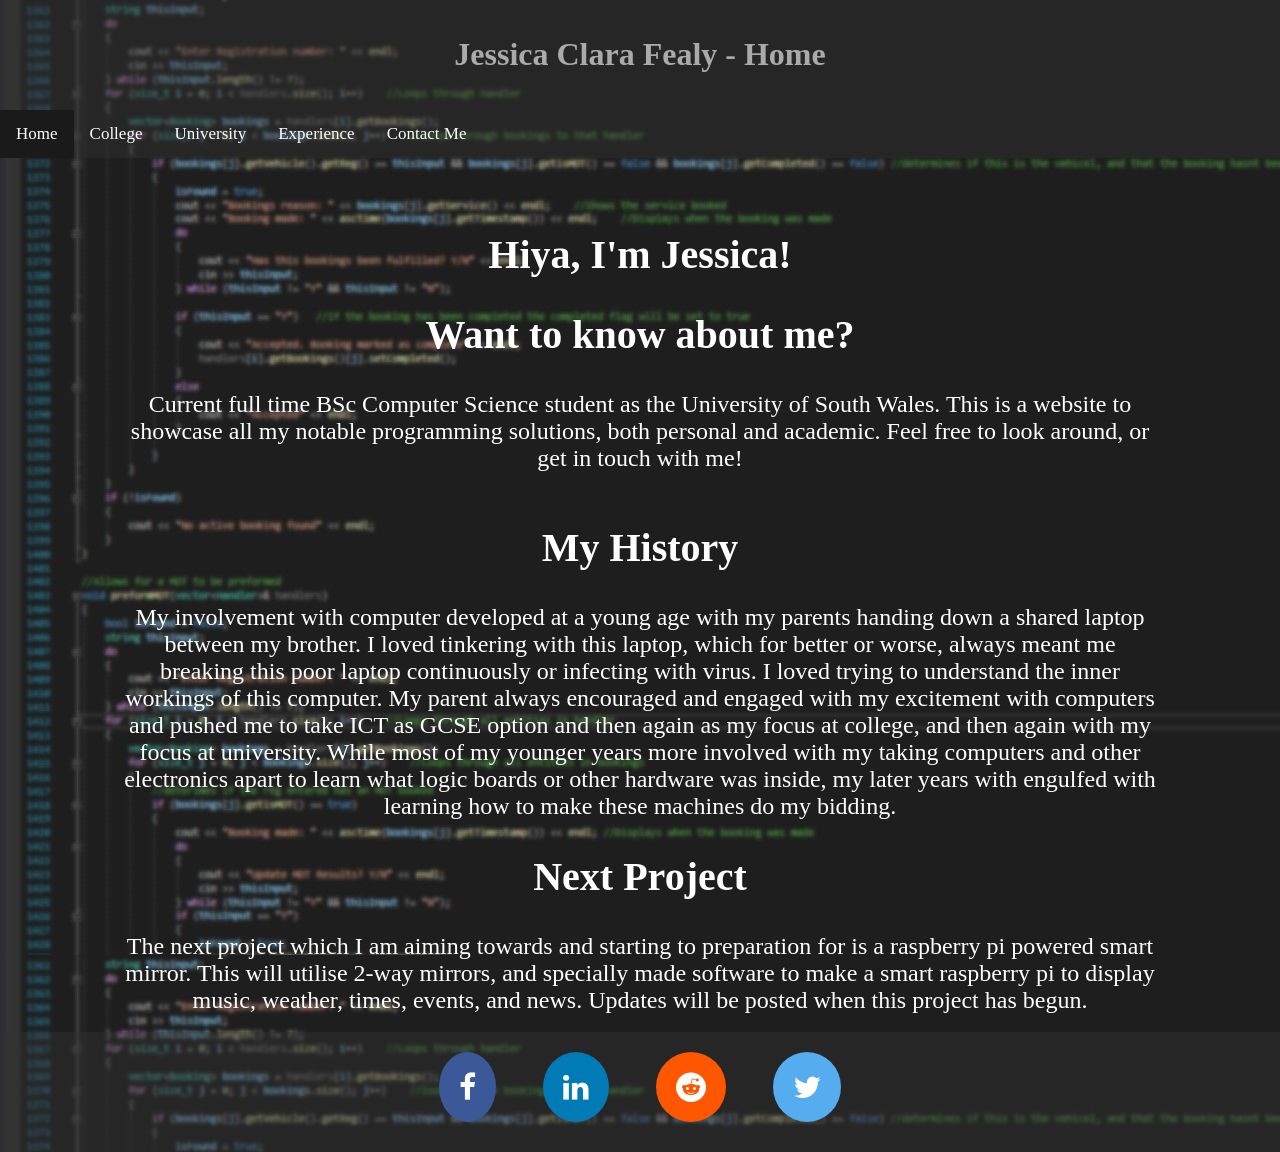
==== index.html @ 7e086e73 "Added social links" ====
<!DOCTYPE html>
<html class="home-bg">
<head>
<meta name="viewport" content="width=device-width, initial-scale=1">
<link rel="stylesheet" href="https://cdnjs.cloudflare.com/ajax/libs/font-awesome/4.7.0/css/font-awesome.min.css">
<link rel="stylesheet" href="https://cdnjs.cloudflare.com/ajax/libs/font-awesome/4.7.0/css/font-awesome.min.css">
<link rel="stylesheet" href="style/style.css">

</head>
<body style="font-family:Verdana;color:#aaaaaa; ">

<div class ="mainHead">
  <h1>Jessica Clara Fealy - Home</h1>
</div>

<div class="topnav" id="myTopnav">
  <a href="index.html" class="active">Home</a>
  <a href="College.html">College</a>
  <a href="University.html">University</a>
  <a href="Experience.html">Experience</a>
  <a href="contactMe.html">Contact Me</a>
  <a href="javascript:void(0);" class="icon" onclick="myFunction()">
    <i class="fa fa-bars"></i>
  </a>
</div>
<div id="wrapper">
<div class="mainSubject">
<h2>Hiya, I'm Jessica!</h2>
<h2>Want to know about me?</h2>
<p1>Current full time BSc Computer Science student as the University of South Wales. This is a website to showcase all my notable programming solutions, both personal and academic. Feel free to look around, or get in touch with me!  </p1>
<br/><br/>
<h2>My History</h2>
<p1>My involvement with computer developed at a young age with my parents handing down a shared laptop between my brother. I loved tinkering with this laptop, which for better or worse, always meant me breaking this poor laptop continuously or infecting with virus. I loved trying to understand the inner workings of this computer. My parent always encouraged and engaged with my excitement with computers and pushed me to take ICT as GCSE option and then again as my focus at college, and then again with my focus at university.  While most of my younger years more involved with my taking computers and other electronics apart to learn what logic boards or other hardware was inside, my later years with engulfed with learning how to make these machines do my bidding.  </p1>
<h2>Next Project</h2>
<p1>The next project which I am aiming towards and starting to preparation for is a raspberry pi powered smart mirror. This will utilise 2-way mirrors, and specially made software to make a smart raspberry pi to display music, weather, times, events, and news. Updates will be posted when this project has begun. </p1>
</div>
<br/>
</div>
<div class="footer">
   <div class="social-media hidden-xs">
            <li>
                <a href="https://www.facebook.com/JessicaClaraFealy" class="fa fa-facebook"></a>
            </li>
            <li>
                <a href="https://www.linkedin.com/in/jessica-fealy-00b0a717b/" class="fa fa-linkedin"></a>
            </li>
            <li>
				<a href="https://www.reddit.com/user/JessicaClara" class="fa fa-reddit"></a>
            </li>
            <li>
				<a href="https://twitter.com/Jessicafealy" class="fa fa-twitter"></a>
            </li>
            
        </div>
</div>
<script>
function myFunction() {
  var x = document.getElementById("myTopnav");
  if (x.className === "topnav") {
    x.className += " responsive";
  } else {
    x.className = "topnav";
  }
}


</script>

</body>
</html>
---- style/style.css ----
* {
  box-sizing: border-box;
}
body{
	
	/*background-repeat: no-repeat;*/

}
html, body{height:100%; margin:0;}
header{height:50px;}
footer{height:50px;}
.home-bg{
	background-image: url("background_Home.jpg");
}
.college-bg{
	background-image: url("collegeBackground.jpg");
}
.universtiy-bg{
background-image: url("collegeBackground.jpg");
}
#wrapper{
	max-width: 90%;
	margin: 0 auto;
	padding-top:40px;

}
.mainSubject{
	text-align:center;
	padding-left:60px;
	padding-right:60px;
/*background-color: rgba(51,51,51,0.4);*/
  word-wrap: break-word;
}
h2{
	font-size:40px;
	color:white;
}

p1{
	width: 100%;
    font-size: 1.5em;
    font-weight: 300;
    text-align: center;
	color:white;
}

.mainHead{
  background-color: rgba(51,51,51,0.4);
	padding:15px;
	text-align:center;
}
.menu {
  float:left;
  width:20%;
  text-align:center;
}
.menu a {
  background-color:#e5e5e5;
  padding:8px;
  margin-top:7px;
  display:block;
  width:100%;
  color:black;
}
.main {
  float:left;
  width:60%;
  padding:0 20px;
}
.right {
  background-color:#e5e5e5;
  float:left;
  width:20%;
  padding:15px;
  margin-top:7px;
  text-align:center;
}

@media only screen and (max-width:620px) {
  /* For mobile phones: */
  .menu, .main, .right {
    width:100%;
  }
}

.topnav {
  overflow: hidden;
  background-color: rgba(51,51,51,0.4);
}

/*Text in menu*/
.topnav a {
  float: left;
  display: block;
  color: white;
  text-align: center;
  padding: 14px 16px;
  text-decoration: none;
  font-size: 17px;

}

/*Hovering over menu*/
.topnav a:hover {
  background-color: #1a1a1a;;
  color: white;
}

/*Active menu choice*/
.topnav a.active {
  background-color: #1a1a1a;
  color: white;
}

.topnav .icon {

  display: none;
}

@media screen and (max-width: 600px) {
  .topnav a:not(:first-child) {display: none;}
  .topnav a.icon {
    float: right;
    display: block;
  }
}

@media screen and (max-width: 600px) {
  .topnav.responsive {position: relative;}
  .topnav.responsive .icon {
    position: absolute;
    right: 0;
    top: 0;
  }
  .topnav.responsive a {
    float: none;
    display: block;
    text-align: left;

  }
}
* {box-sizing:border-box}

/* Slideshow container */
.slideshow-container {
  max-width: 1000px;
  position: relative;
  margin: auto;
}

/* Hide the images by default */
.mySlides {
  display: none;
}

/* Next & previous buttons */
.prev, .next {
  cursor: pointer;
  position: absolute;
  top: 50%;
  width: auto;
  margin-top: -22px;
  padding: 16px;
  color: white;
  font-weight: bold;
  font-size: 18px;
  transition: 0.6s ease;
  border-radius: 0 3px 3px 0;
  user-select: none;
}

/* Position the "next button" to the right */
.next {
  right: 0;
  border-radius: 3px 0 0 3px;
}

/* On hover, add a black background color with a little bit see-through */
.prev:hover, .next:hover {
  background-color: rgba(0,0,0,0.8);
}

/* Caption text */
.text {
  color: #f2f2f2;
  font-size: 15px;
  padding: 8px 12px;
  position: absolute;
  bottom: 8px;
  width: 100%;
  text-align: center;
}

/* Number text (1/3 etc) */
.numbertext {
  color: #f2f2f2;
  font-size: 12px;
  padding: 8px 12px;
  position: absolute;
  top: 0;
}

video {
  width: 80%;
  height: auto;
  display: block;
  margin: 0 auto;
}
/* The dots/bullets/indicators */
.dot {
  cursor: pointer;
  height: 15px;
  width: 15px;
  margin: 0 2px;
  background-color: #bbb;
  border-radius: 50%;
  display: inline-block;
  transition: background-color 0.6s ease;
}

.active, .dot:hover {
  background-color: #717171;
}

/* Fading animation */
.fade {
  -webkit-animation-name: fade;
  -webkit-animation-duration: 1.5s;
  animation-name: fade;
  animation-duration: 1.5s;
}

@-webkit-keyframes fade {
  from {opacity: .4}
  to {opacity: 1}
}

@keyframes fade {
  from {opacity: .4}
  to {opacity: 1}
}
.sidebar {
  margin: 0;
  padding: 0;
  width: 200px;

  position: absolute;

  overflow: auto;
}

.sidebar a {
  display: block;
  color: White;
  padding: 16px;
  text-decoration: none;
}
 
.sidebar a.active {
  background-color: #1a1a1a;
  color: white;
}

.sidebar a:hover:not(.active) {
  background-color: #555;
  color: white;
}

div.content {
  margin-left: 200px;
  padding: 1px 16px;
  height: 1000px;
}

@media screen and (max-width: 700px) {
  .sidebar {
    width: 100%;
    height: auto;
    position: relative;
  }
  .sidebar a {float: left;}
  div.content {margin-left: 0;}
}

@media screen and (max-width: 400px) {
  .sidebar a {
    text-align: center;
    float: none;
  }
}



.footer {

  height: 120px;
  left: 0;
  bottom: 0;
  width: 100%;
  background-color:rgba(51,51,51,0.4);
  color: white;
  text-align: center;
  position: relative;
}
.footer .social-media {
    display: flex;
    width: 450px;
    margin: 0 auto;
}

.footer .social-media > li {
    list-style: none;
    display: inline-block;
    margin: 10px auto;
    font-size: 20px;
    padding: 10px 10px;
}

.fa {
  padding: 20px;
  font-size: 30px;

  border-radius: 50%;
  text-decoration: none;
}
/* Add a hover effect if you want */
.fa:hover {
  opacity: 0.7;
}

/* Set a specific color for each brand */


.fa-facebook {
   background: #3B5998;
  color: white;
}

.fa-twitter {
  background: #55ACEE;
  color: white;
}
.fa-linkedin {
  background: #007bb5;
  color: white;
}
.fa-linkedin {
  background: #007bb5;
  color: white;
}
.fa-reddit {
  background: #ff5700;
  color: white;
}
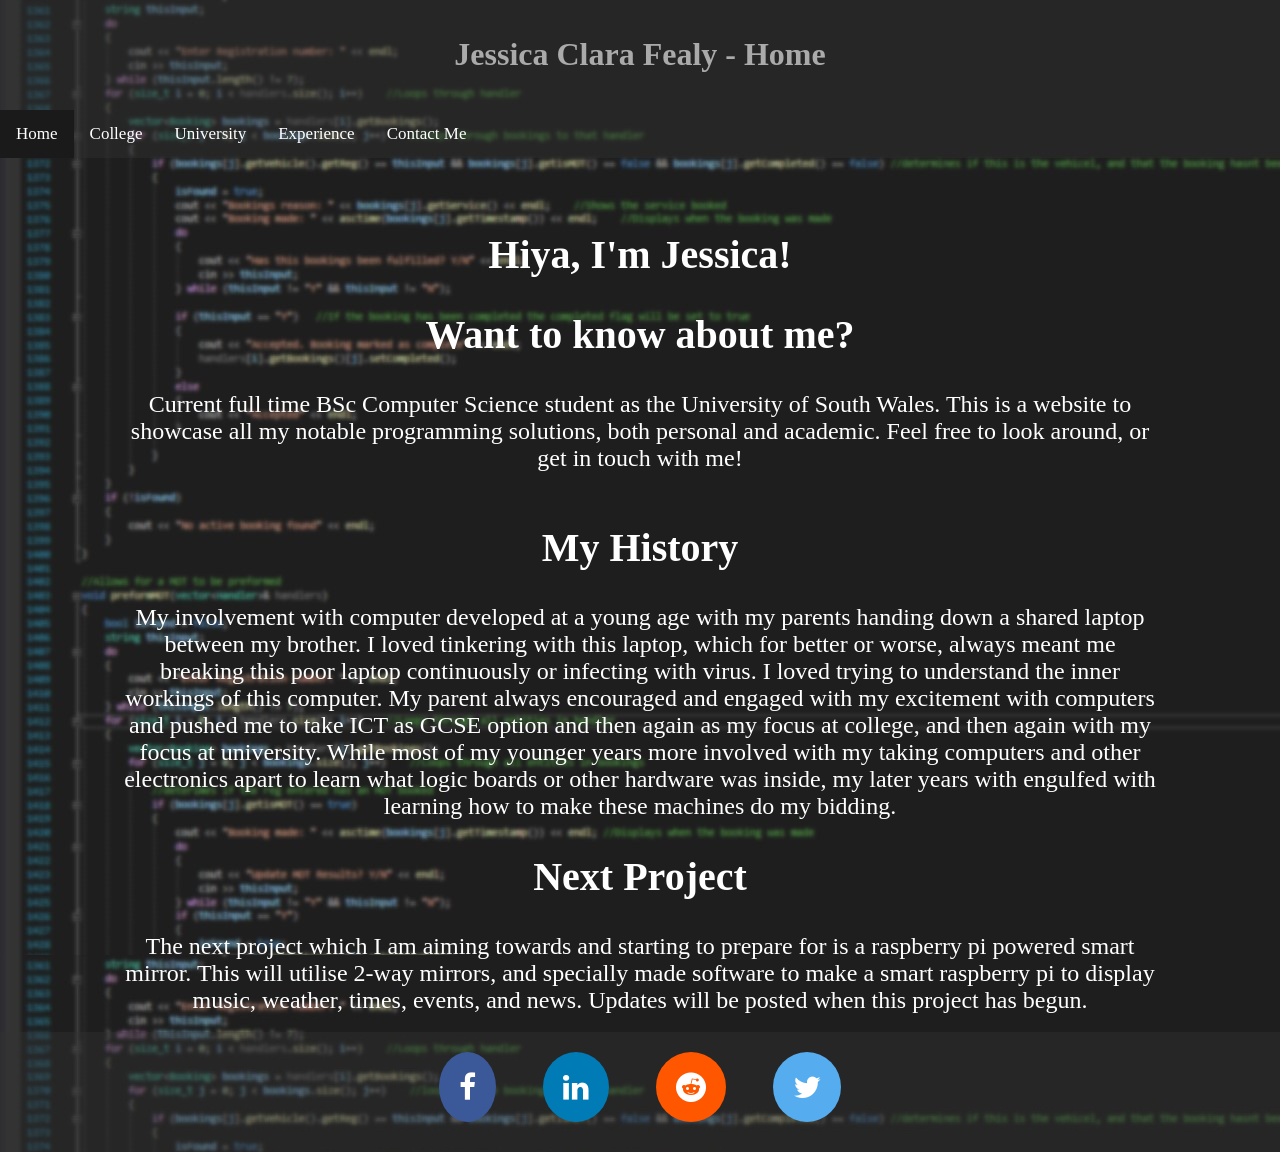
==== commit fcd70a54: "Correcting spelling" ====
--- a/index.html
+++ b/index.html
@@ -32,7 +32,7 @@
 <h2>My History</h2>
 <p1>My involvement with computer developed at a young age with my parents handing down a shared laptop between my brother. I loved tinkering with this laptop, which for better or worse, always meant me breaking this poor laptop continuously or infecting with virus. I loved trying to understand the inner workings of this computer. My parent always encouraged and engaged with my excitement with computers and pushed me to take ICT as GCSE option and then again as my focus at college, and then again with my focus at university.  While most of my younger years more involved with my taking computers and other electronics apart to learn what logic boards or other hardware was inside, my later years with engulfed with learning how to make these machines do my bidding.  </p1>
 <h2>Next Project</h2>
-<p1>The next project which I am aiming towards and starting to preparation for is a raspberry pi powered smart mirror. This will utilise 2-way mirrors, and specially made software to make a smart raspberry pi to display music, weather, times, events, and news. Updates will be posted when this project has begun. </p1>
+<p1>The next project which I am aiming towards and starting to prepare for is a raspberry pi powered smart mirror. This will utilise 2-way mirrors, and specially made software to make a smart raspberry pi to display music, weather, times, events, and news. Updates will be posted when this project has begun. </p1>
 </div>
 <br/>
 </div>
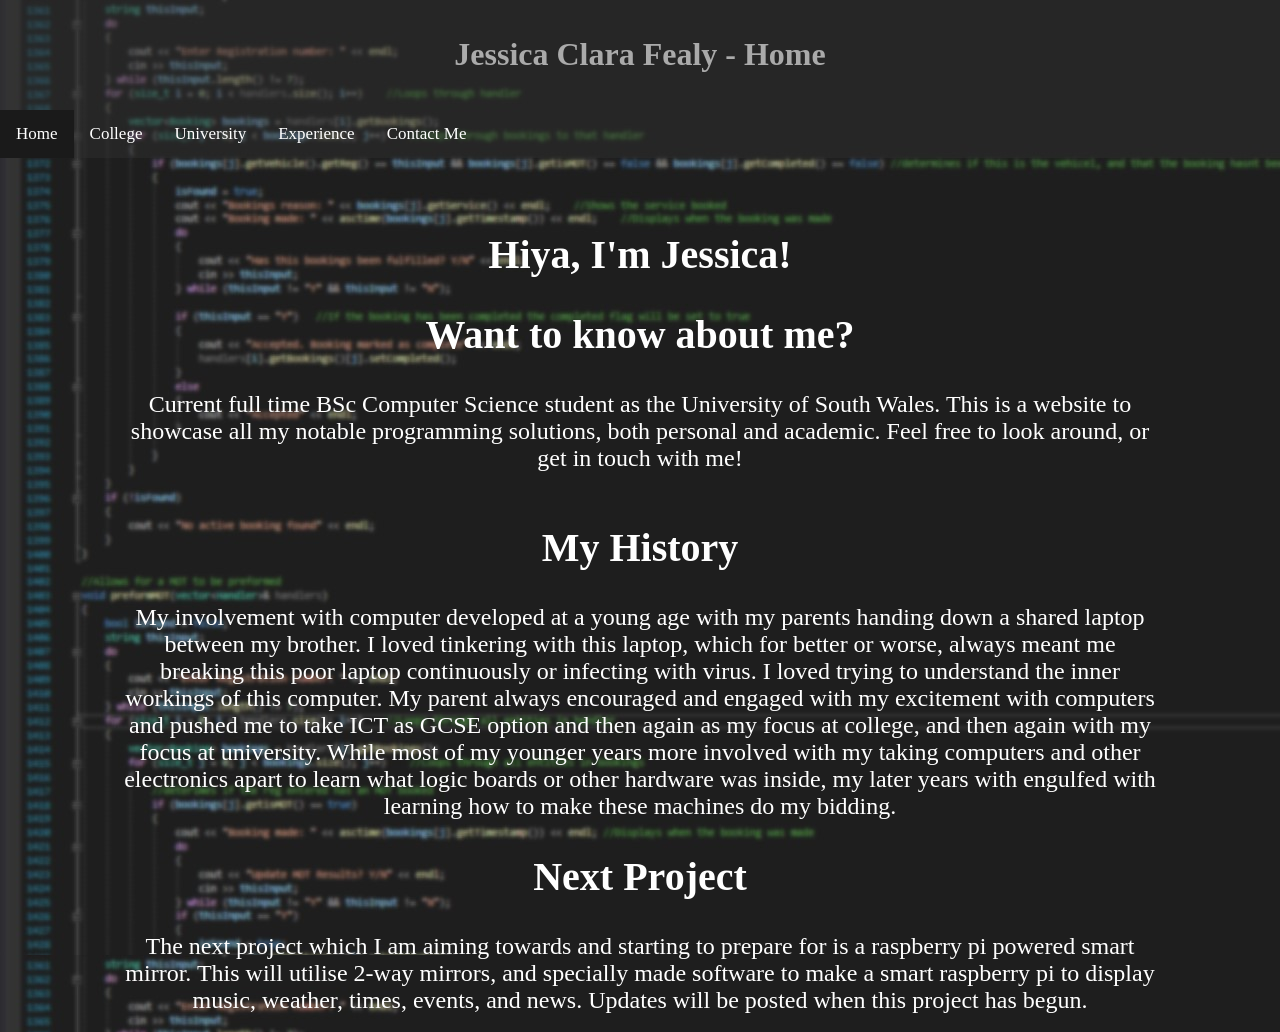
==== commit 8a35267e: "Removed footer Footer contained bug which I was unable to solve. Footer will be readded when this bu" ====
--- a/index.html
+++ b/index.html
@@ -36,23 +36,7 @@
 </div>
 <br/>
 </div>
-<div class="footer">
-   <div class="social-media hidden-xs">
-            <li>
-                <a href="https://www.facebook.com/JessicaClaraFealy" class="fa fa-facebook"></a>
-            </li>
-            <li>
-                <a href="https://www.linkedin.com/in/jessica-fealy-00b0a717b/" class="fa fa-linkedin"></a>
-            </li>
-            <li>
-				<a href="https://www.reddit.com/user/JessicaClara" class="fa fa-reddit"></a>
-            </li>
-            <li>
-				<a href="https://twitter.com/Jessicafealy" class="fa fa-twitter"></a>
-            </li>
-            
-        </div>
-</div>
+
 <script>
 function myFunction() {
   var x = document.getElementById("myTopnav");
--- a/style/style.css
+++ b/style/style.css
@@ -2,7 +2,10 @@
   box-sizing: border-box;
 }
 body{
-	
+	position: relative;
+    margin: 0;
+    padding-bottom: 6rem;
+    min-height: 100%;
 	/*background-repeat: no-repeat;*/
 
 }
@@ -22,6 +25,7 @@
 	max-width: 90%;
 	margin: 0 auto;
 	padding-top:40px;
+
 
 }
 .mainSubject{
@@ -289,66 +293,58 @@
   }
 }
 
-
-
-.footer {
-
-  height: 120px;
-  left: 0;
-  bottom: 0;
+.Found-list{
+	text-align:left;
+}
+
+
+
+
+.row {
+  display: -ms-flexbox; /* IE10 */
+  display: flex;
+  -ms-flex-wrap: wrap; /* IE10 */
+  flex-wrap: wrap;
+  padding: 0 4px;
+}
+
+/* Create four equal columns that sits next to each other */
+.column {
+  -ms-flex: 25%; /* IE10 */
+  flex: 25%;
+  max-width: 20%;
+  padding: 0 4px;
+}
+
+.column img {
+  margin-top: 8px;
+  vertical-align: middle;
   width: 100%;
-  background-color:rgba(51,51,51,0.4);
-  color: white;
-  text-align: center;
+}
+
+/* Responsive layout - makes a two column-layout instead of four columns */
+@media screen and (max-width: 800px) {
+  .column {
+    -ms-flex: 50%;
+    flex: 50%;
+    max-width: 50%;
+  }
+}
+
+/* Responsive layout - makes the two columns stack on top of each other instead of next to each other */
+@media screen and (max-width: 600px) {
+  .column {
+    -ms-flex: 100%;
+    flex: 100%;
+    max-width: 100%;
+  }
+}
+
+#page-container {
   position: relative;
-}
-.footer .social-media {
-    display: flex;
-    width: 450px;
-    margin: 0 auto;
-}
-
-.footer .social-media > li {
-    list-style: none;
-    display: inline-block;
-    margin: 10px auto;
-    font-size: 20px;
-    padding: 10px 10px;
-}
-
-.fa {
-  padding: 20px;
-  font-size: 30px;
-
-  border-radius: 50%;
-  text-decoration: none;
-}
-/* Add a hover effect if you want */
-.fa:hover {
-  opacity: 0.7;
-}
-
-/* Set a specific color for each brand */
-
-
-.fa-facebook {
-   background: #3B5998;
-  color: white;
-}
-
-.fa-twitter {
-  background: #55ACEE;
-  color: white;
-}
-.fa-linkedin {
-  background: #007bb5;
-  color: white;
-}
-.fa-linkedin {
-  background: #007bb5;
-  color: white;
-}
-.fa-reddit {
-  background: #ff5700;
-  color: white;
-}+  min-height: 100vh;
+}
+
+#content-wrap {
+  padding-bottom: 2.5rem;    /* Footer height */
+}
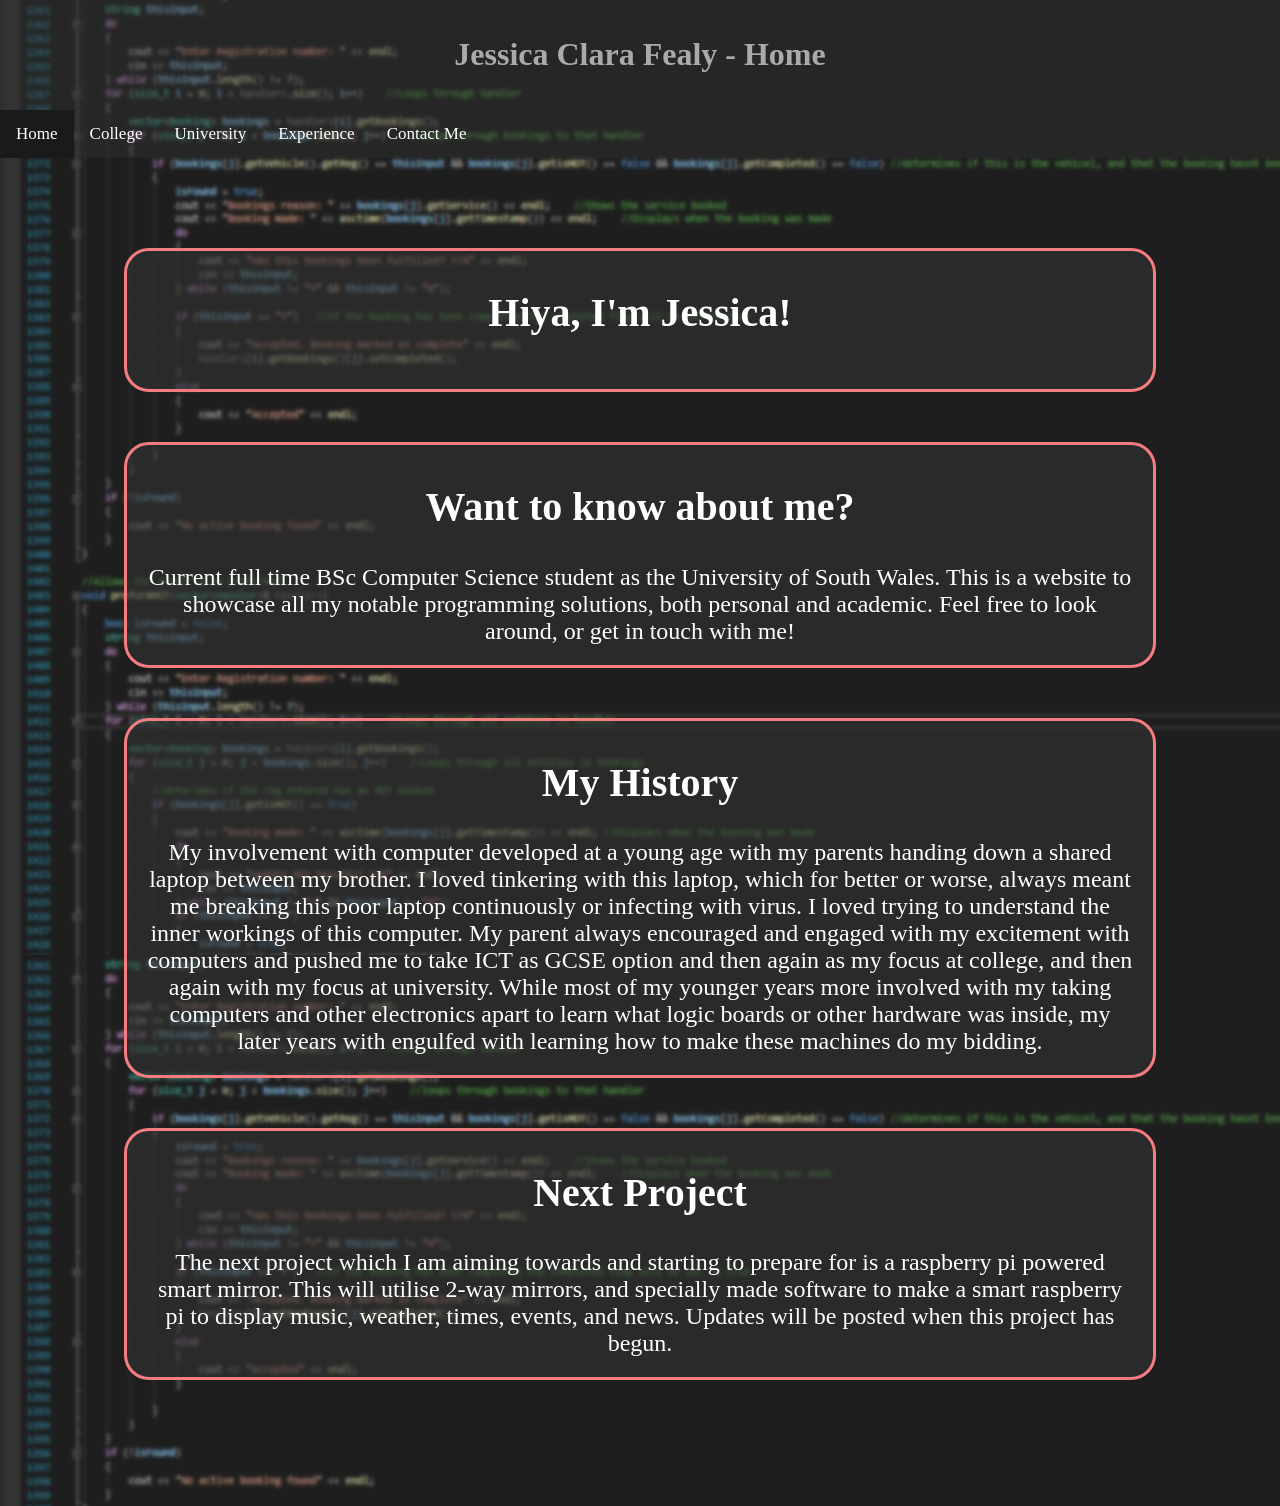
==== commit 025fa08e: "Major changed Changes to layout, colour scheme and content added to cyber security" ====
--- a/index.html
+++ b/index.html
@@ -25,16 +25,26 @@
 </div>
 <div id="wrapper">
 <div class="mainSubject">
+<div class="text-box">
 <h2>Hiya, I'm Jessica!</h2>
+</div>
+<div class="text-box">
 <h2>Want to know about me?</h2>
 <p1>Current full time BSc Computer Science student as the University of South Wales. This is a website to showcase all my notable programming solutions, both personal and academic. Feel free to look around, or get in touch with me!  </p1>
-<br/><br/>
+</div>
+
+<div class="text-box">
 <h2>My History</h2>
 <p1>My involvement with computer developed at a young age with my parents handing down a shared laptop between my brother. I loved tinkering with this laptop, which for better or worse, always meant me breaking this poor laptop continuously or infecting with virus. I loved trying to understand the inner workings of this computer. My parent always encouraged and engaged with my excitement with computers and pushed me to take ICT as GCSE option and then again as my focus at college, and then again with my focus at university.  While most of my younger years more involved with my taking computers and other electronics apart to learn what logic boards or other hardware was inside, my later years with engulfed with learning how to make these machines do my bidding.  </p1>
+</div>
+<div class="text-box">
 <h2>Next Project</h2>
 <p1>The next project which I am aiming towards and starting to prepare for is a raspberry pi powered smart mirror. This will utilise 2-way mirrors, and specially made software to make a smart raspberry pi to display music, weather, times, events, and news. Updates will be posted when this project has begun. </p1>
 </div>
+</div>
 <br/>
+<br/><br/><br/>
+<p1><br/><br/></p1>
 </div>
 
 <script>
--- a/style/style.css
+++ b/style/style.css
@@ -4,14 +4,12 @@
 body{
 	position: relative;
     margin: 0;
-    padding-bottom: 6rem;
     min-height: 100%;
 	/*background-repeat: no-repeat;*/
 
 }
 html, body{height:100%; margin:0;}
-header{height:50px;}
-footer{height:50px;}
+
 .home-bg{
 	background-image: url("background_Home.jpg");
 }
@@ -38,6 +36,7 @@
 h2{
 	font-size:40px;
 	color:white;
+	text-align: center;
 }
 
 p1{
@@ -310,10 +309,11 @@
 
 /* Create four equal columns that sits next to each other */
 .column {
-  -ms-flex: 25%; /* IE10 */
-  flex: 25%;
+  -ms-flex: 50%; /* IE10 */
+  flex: 20%;
   max-width: 20%;
   padding: 0 4px;
+  float:center;
 }
 
 .column img {
@@ -348,3 +348,158 @@
 #content-wrap {
   padding-bottom: 2.5rem;    /* Footer height */
 }
+.found-image:hover{
+  -webkit-filter: blur(1px); /* Safari 6.0 - 9.0 */
+  filter: blur(1px);
+}
+/* Style inputs, select elements and textareas */
+input[type=text], select, textarea{
+  width: 100%;
+  padding: 12px;
+  border: 1px solid #ccc;
+  border-radius: 4px;
+  box-sizing: border-box;
+  resize: vertical;
+}
+
+/* Style the label to display next to the inputs */
+label {
+  padding: 12px 12px 12px 0;
+  display: inline-block;
+}
+
+/* Style the submit button */
+input[type=submit] {
+  background-color: #4CAF50;
+  color: white;
+  padding: 12px 20px;
+  border: none;
+  border-radius: 4px;
+  cursor: pointer;
+  float: right;
+  width:100%;
+}
+
+
+/*Form Start point*/
+/* Style the container */
+.container {
+  border-radius: 5px;
+  background-color: rgba(51,51,51,0.7);
+  padding: 20px;
+}
+
+/* Floating column for inputs: 75% width */
+.col-75 {
+  float: left;
+  width: 100%;
+  margin-top: 6px;
+}
+
+/* Clear floats after the columns */
+.row:after {
+  content: "";
+  display: table;
+  clear: both;
+}
+
+/* Responsive layout - when the screen is less than 600px wide, make the two columns stack on top of each other instead of next to each other */
+@media screen and (max-width: 600px) {
+  .col-25, .col-75, input[type=submit] {
+    width: 100%;
+    margin-top: 0;
+  }
+}
+
+/*Form End point*/
+
+/*Social media link start point*/
+.social-row {
+  display: flex;
+  flex-wrap: wrap;
+
+}
+
+/* Create four equal columns that sits next to each other */
+.social-column {
+  flex: 20%;
+  max-width: 20%;
+  padding-bottom: 20px;
+}
+
+.social-column img {
+  margin-top: 8px;
+  vertical-align: middle;
+  width: 100%;
+}
+
+/* Responsive layout - makes a two column-layout instead of four columns */
+@media screen and (max-width: 800px) {
+  .social-column {
+    flex: 50%;
+    max-width: 50%;
+  }
+}
+
+/* Responsive layout - makes the two columns stack on top of each other instead of next to each other */
+@media screen and (max-width: 600px) {
+  .social-column {
+    flex: 50%;
+    max-width: 50%;
+  }
+}
+
+.fa {
+  padding: 20px;
+  font-size: 30px;
+  width: 100px;
+  text-align: center;
+  text-decoration: none;
+
+}
+/* Add a hover effect if you want */
+.fa:hover {
+  opacity: 0.7;
+}
+/* Facebook */
+.fa-facebook {
+  background: #3B5998;
+  color: white;
+}
+
+/* Twitter */
+.fa-twitter {
+  background: #55ACEE;
+  color: white;
+}
+.fa-reddit {
+  background: #ff5700;
+  color: white;
+}
+.fa-linkedin {
+  background: #007bb5;
+  color: white;
+}
+.fa-instagram {
+  background: #125688;
+  color: white;
+}
+/*Social media end*/
+
+
+
+
+
+.text-box{
+	background-color:rgba(51,51,51,0.6);
+	width:100%;
+	margin-top:50px;
+	padding-right: 20px;
+	padding-left: 20px;
+	padding-bottom: 20px;
+	padding-top: 5px;
+	border-radius: 25px;
+	border-style: solid;
+	border-color:#F57D7F;
+	border-opacity: .4;
+	}
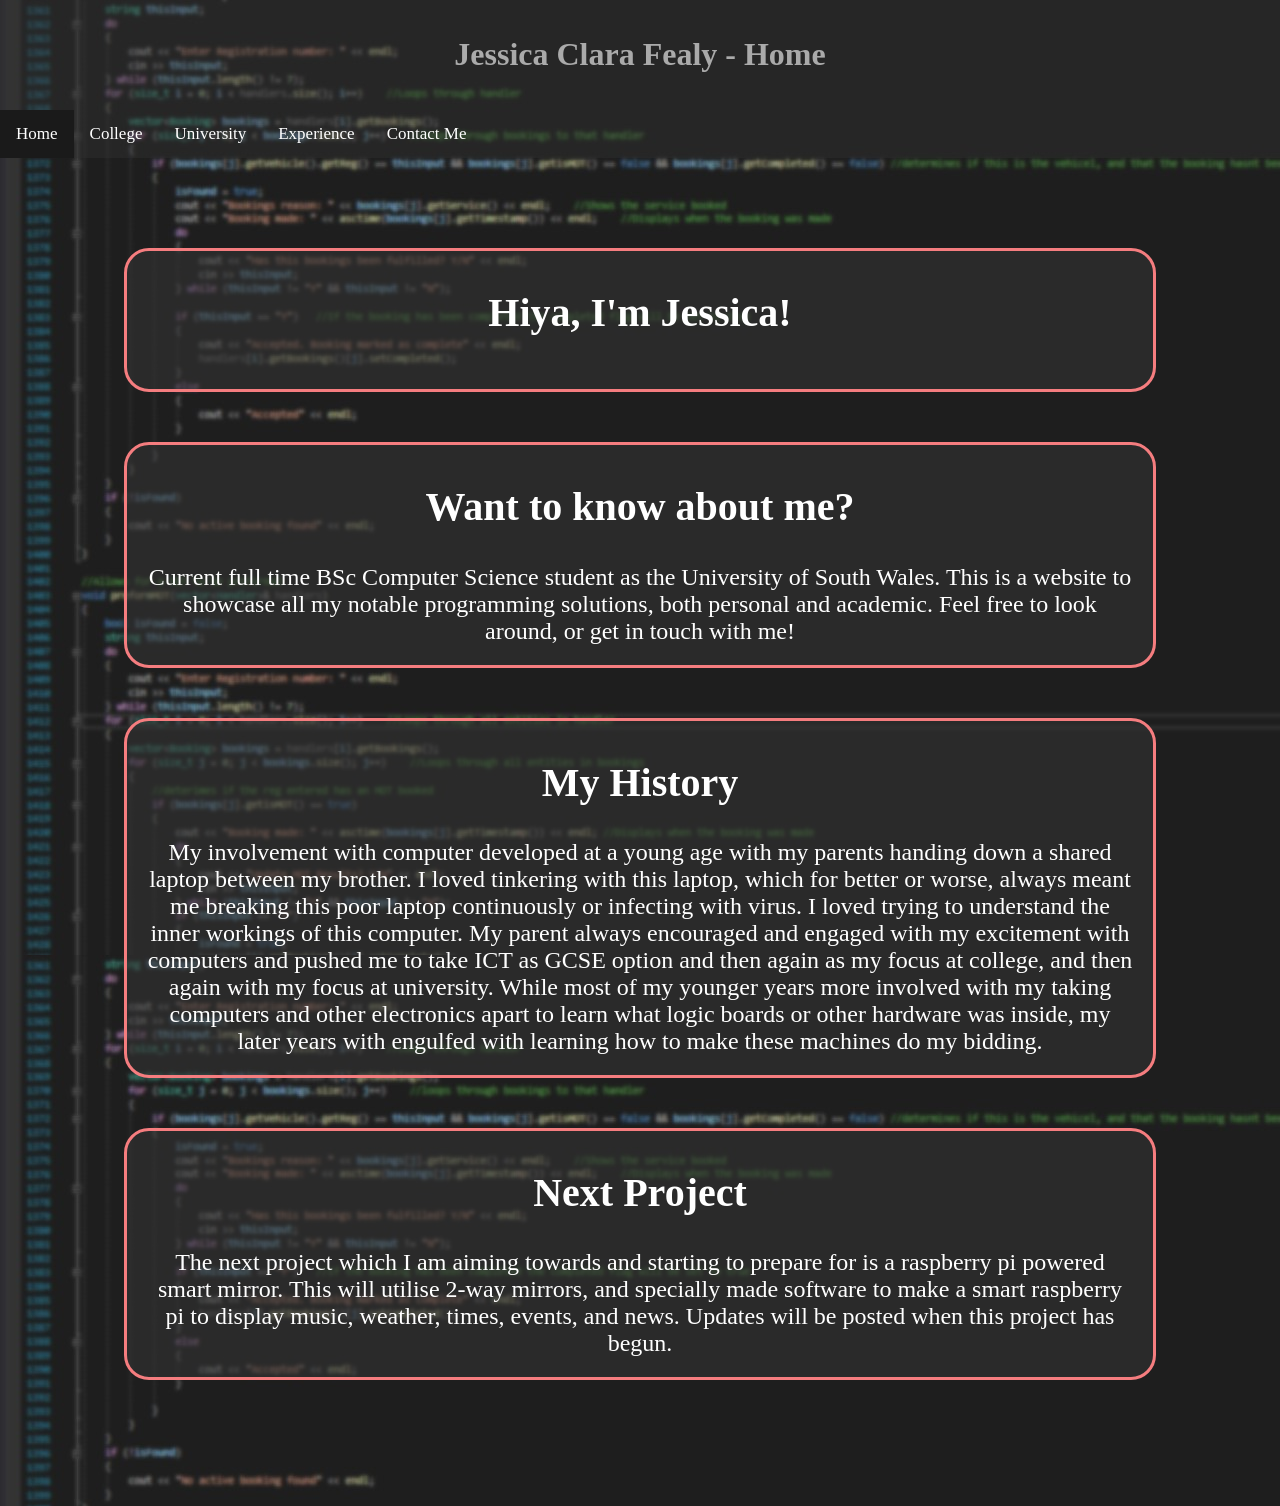
==== commit 21612ddb: "Allows downloading files - test" ====
--- a/index.html
+++ b/index.html
@@ -3,7 +3,8 @@
 <head>
 <meta name="viewport" content="width=device-width, initial-scale=1">
 <link rel="stylesheet" href="https://cdnjs.cloudflare.com/ajax/libs/font-awesome/4.7.0/css/font-awesome.min.css">
-<link rel="stylesheet" href="https://cdnjs.cloudflare.com/ajax/libs/font-awesome/4.7.0/css/font-awesome.min.css">
+
+<link href="https://fonts.googleapis.com/css2?family=Dancing+Script&display=swap" rel="stylesheet">
 <link rel="stylesheet" href="style/style.css">
 
 </head>
@@ -26,7 +27,7 @@
 <div id="wrapper">
 <div class="mainSubject">
 <div class="text-box">
-<h2>Hiya, I'm Jessica!</h2>
+<h2>Hiya, I'm <a class="name">Jessica</a>!</h2>
 </div>
 <div class="text-box">
 <h2>Want to know about me?</h2>
--- a/style/style.css
+++ b/style/style.css
@@ -487,7 +487,11 @@
 /*Social media end*/
 
 
-
+.name:hover{
+color:#FF6EC7;
+font-family: 'Dancing Script', cursive;
+font-size: 125%
+}
 
 
 .text-box{
@@ -502,4 +506,23 @@
 	border-style: solid;
 	border-color:#F57D7F;
 	border-opacity: .4;
-	}+	}
+	
+.download-link{
+max-width:100%;
+text-align:center;
+background-color:red;
+padding-top: 10px;
+padding-bottom: 10px;
+border-radius:10px;
+
+}
+
+.download-link:hover{
+
+opacity:0.5;
+}
+
+.download-box{
+text-decoration: none;
+}
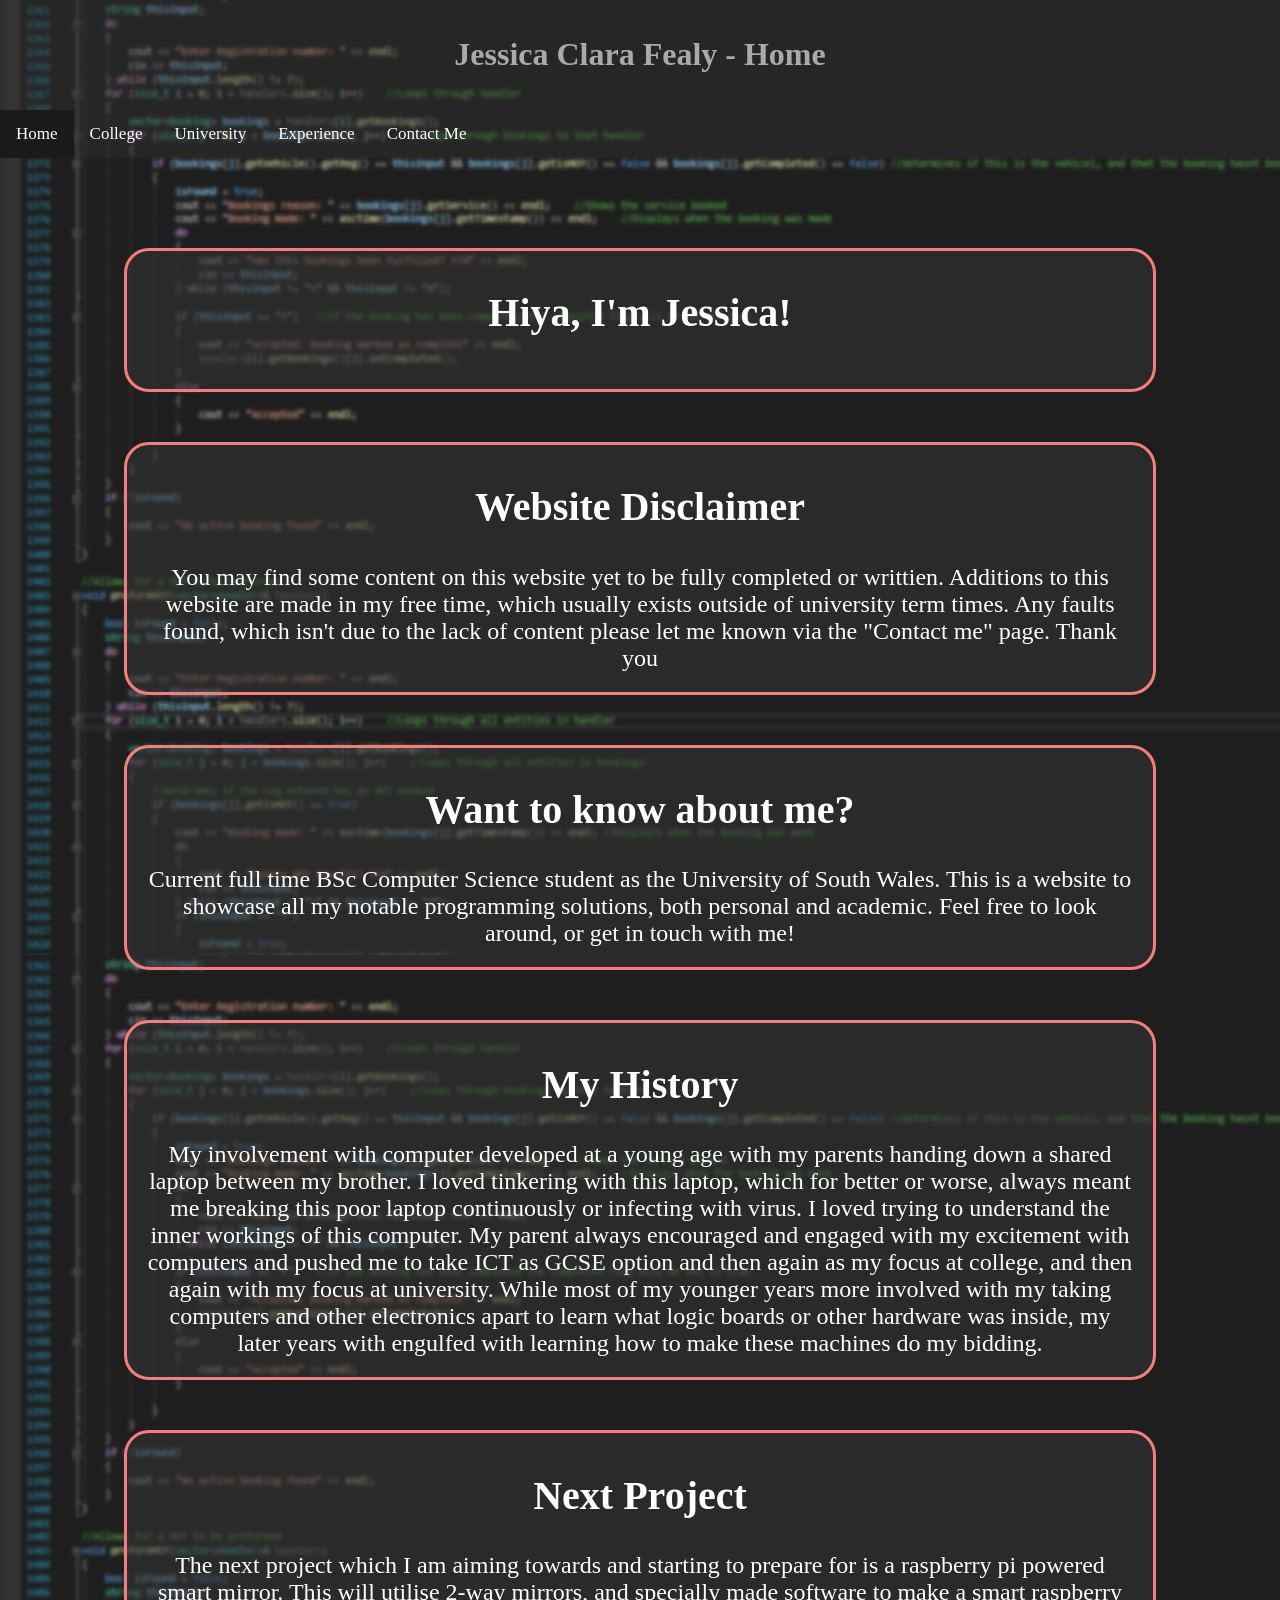
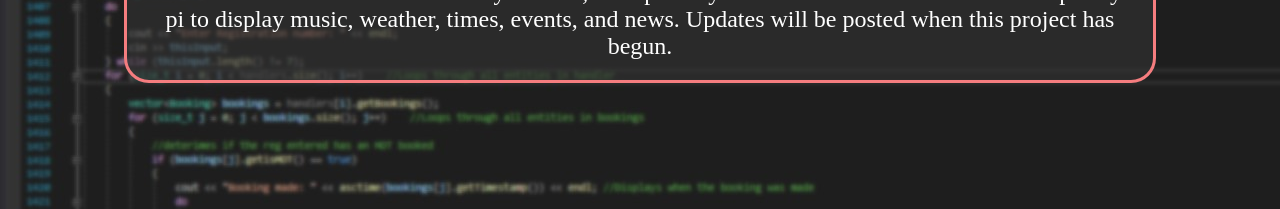
==== commit 1b3735b7: "Update index.html" ====
--- a/index.html
+++ b/index.html
@@ -1,6 +1,8 @@
 <!DOCTYPE html>
-<html class="home-bg">
+<html class="home-bg" lang='en-GB'>
 <head>
+<title>Home</title>
+<meta name ='title' content='Home'>
 <meta name="viewport" content="width=device-width, initial-scale=1">
 <link rel="stylesheet" href="https://cdnjs.cloudflare.com/ajax/libs/font-awesome/4.7.0/css/font-awesome.min.css">
 
@@ -30,6 +32,13 @@
 <h2>Hiya, I'm <a class="name">Jessica</a>!</h2>
 </div>
 <div class="text-box">
+<h2>Website Disclaimer</h2>
+<p1>You may find some content on this website yet to be fully completed or writtien. 
+Additions to this website are made in my free time, which usually exists outside of university term times. 
+Any faults found, which isn't due to the lack of content please let me known via the "Contact me" page. Thank you 
+</p1>
+</div>
+<div class="text-box">
 <h2>Want to know about me?</h2>
 <p1>Current full time BSc Computer Science student as the University of South Wales. This is a website to showcase all my notable programming solutions, both personal and academic. Feel free to look around, or get in touch with me!  </p1>
 </div>
@@ -43,6 +52,13 @@
 <p1>The next project which I am aiming towards and starting to prepare for is a raspberry pi powered smart mirror. This will utilise 2-way mirrors, and specially made software to make a smart raspberry pi to display music, weather, times, events, and news. Updates will be posted when this project has begun. </p1>
 </div>
 </div>
+
+
+
+<script src="d29mk5socxaj4o.cloudfront.net/GitHubPinner.js"></script>
+<div data="https://github.com/JeCFe" class="github-pinner" style="visibility: hidden;"></div>
+
+
 <br/>
 <br/><br/><br/>
 <p1><br/><br/></p1>
--- a/style/style.css
+++ b/style/style.css
@@ -18,6 +18,9 @@
 }
 .universtiy-bg{
 background-image: url("collegeBackground.jpg");
+}
+.software-bg{
+background-image: url("software-background.png");
 }
 #wrapper{
 	max-width: 90%;
@@ -340,14 +343,7 @@
   }
 }
 
-#page-container {
-  position: relative;
-  min-height: 100vh;
-}
-
-#content-wrap {
-  padding-bottom: 2.5rem;    /* Footer height */
-}
+
 .found-image:hover{
   -webkit-filter: blur(1px); /* Safari 6.0 - 9.0 */
   filter: blur(1px);
@@ -515,7 +511,7 @@
 padding-top: 10px;
 padding-bottom: 10px;
 border-radius:10px;
-
+margin-top:10px;
 }
 
 .download-link:hover{
@@ -525,4 +521,19 @@
 
 .download-box{
 text-decoration: none;
+}
+
+.Footer{
+bottom:0;
+
+max-width:100%;
+
+}
+.footer-container
+{
+	bottom:0;
+	position: relative;
+	width:100%;
+	text-align: center;
+	background-color: red;
 }
